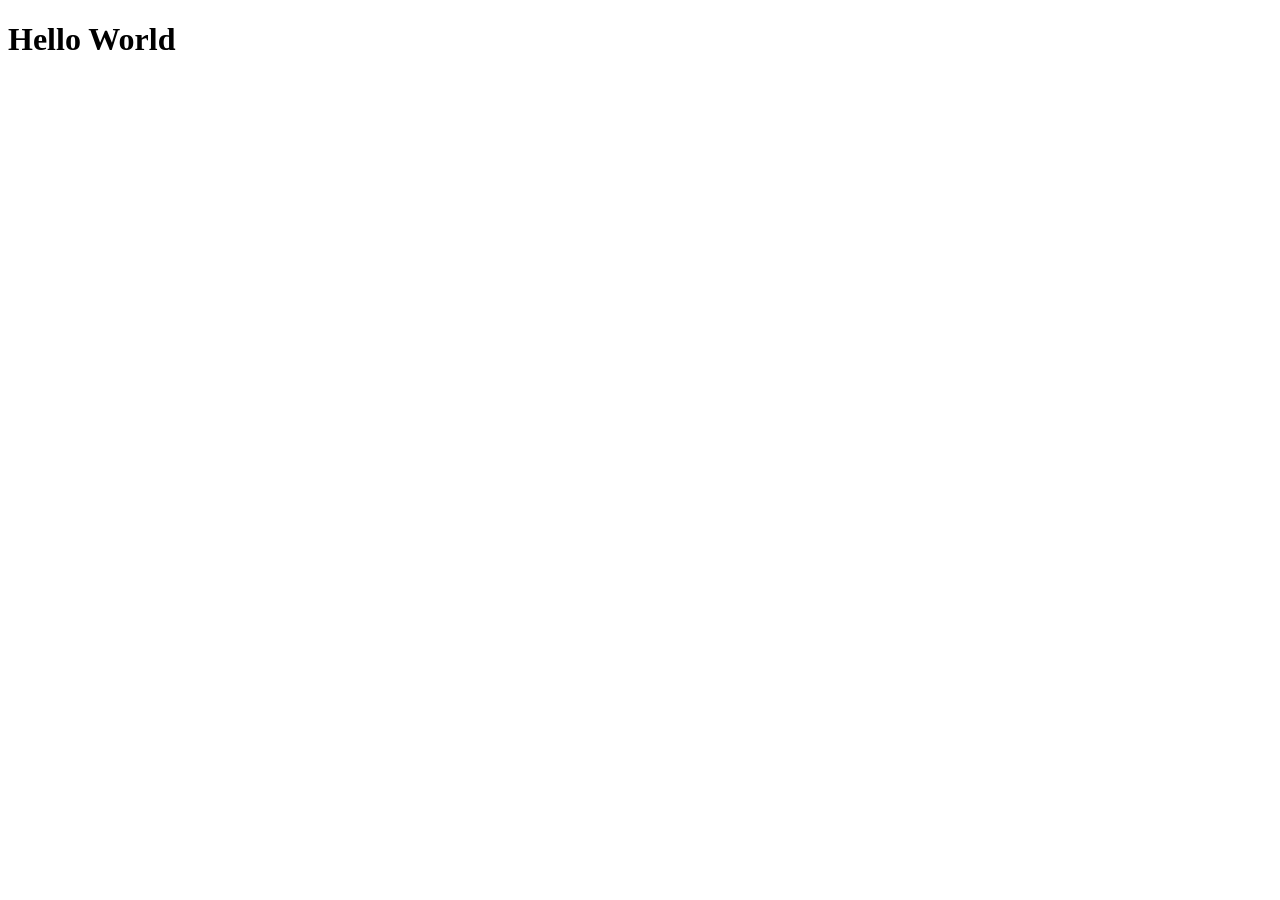
==== index.html @ 0c852f32 "test code" ====
<!DOCTYPE html>
<html lang="en">
<head>
    <meta charset="UTF-8">
    <meta name="viewport" content="width=device-width, initial-scale=1.0">
    <title>Hello World</title>
</head>
<body>
    <h1>Hello World</h1>
</body>
</html>
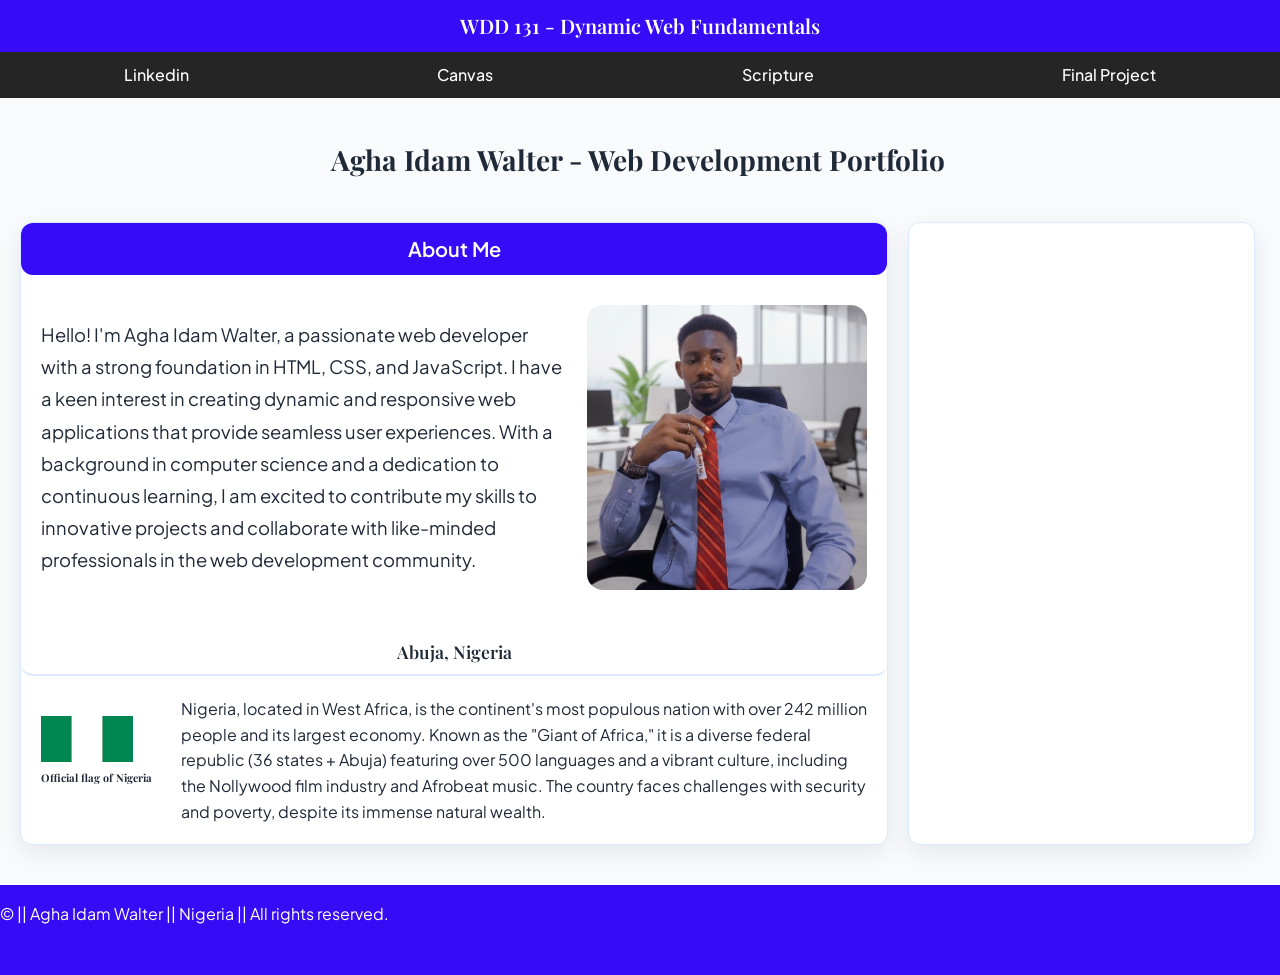
==== commit 0e5c43d0: "Home Page update Co-authored-by: Copilot <copilot@github.com>" ====
--- a/index.html
+++ b/index.html
@@ -3,9 +3,62 @@
 <head>
     <meta charset="UTF-8">
     <meta name="viewport" content="width=device-width, initial-scale=1.0">
-    <title>Hello World</title>
+    <link rel="preconnect" href="https://fonts.googleapis.com">
+    <link rel="preconnect" href="https://fonts.gstatic.com" crossorigin>
+    <link href="https://fonts.googleapis.com/css2?family=Playfair+Display:wght@400;500;600;700;800&family=Plus+Jakarta+Sans:wght@200;300;400;500;600;700;800&display=swap" rel="stylesheet">
+    <title> WDD131 - Dynamic Web Fundamentals - Agha Idam Walter </title>
+    <meta name="description" content="WDD131 - Dynamic Web Fundamentals project page for Agha Idam, showcasing web development portfolio work and class exercises.">
+    <meta name="author" content="Agha Idam Walter">
+    <link rel="stylesheet" href="styles/base.css">
 </head>
 <body>
-    <h1>Hello World</h1>
+    <header>
+        <span id="course-title">WDD 131 - Dynamic Web Fundamentals</span>
+        <nav>
+            <ul>
+                <li><a href="#">Linkedin</a></li>
+                <li><a href="#">Canvas</a></li>
+                <li><a href="#">Scripture</a></li>
+                <li><a href="#">Final Project</a></li>
+            </ul>
+        </nav>
+    </header>
+    <main>
+        <h1>
+            Agha Idam Walter - Web Development Portfolio
+        </h1>
+        <section class="card">
+            <div class="about-title"> About Me</div>
+            <div class="about-me">
+                <p class="about-me-text">
+                    Hello! I'm Agha Idam Walter, a passionate web developer with a strong foundation in HTML, CSS, and JavaScript. I have a keen interest in creating dynamic and responsive web applications that provide seamless user experiences. With a background in computer science and a dedication to continuous learning, I am excited to contribute my skills to innovative projects and collaborate with like-minded professionals in the web development community.
+                </p>
+                <img src="images/agha-idam.jpeg" alt="Agha Idam Walter" class="profile-image">
+            </div>
+            <div class="location">
+                <h3 class="location-title">Abuja, Nigeria</h3>
+                <div class="location-content">
+                    <div class="flag-section">
+                        <div class="flag-image">
+                            <img src="images/nigerian-flag.png" alt="Nigerian Flag">
+                            <h6>Official flag of Nigeria</h6>
+                        </div>
+                    </div>
+                    <p class="location-details">Nigeria, located in West Africa, is the continent's most populous nation with over 242 million people and its largest economy. Known as the "Giant of Africa," it is a diverse federal republic (36 states + Abuja) featuring over 500 languages and a vibrant culture, including the Nollywood film industry and Afrobeat music. The country faces challenges with security and poverty, despite its immense natural wealth.</p>
+                </div>
+            </div>
+        </section>
+        <section class="card">
+
+        </section>
+    </main>
+    <footer>
+        <p>
+            &copy;<span id="currentyear"></span> || Agha Idam Walter || Nigeria || All rights reserved.
+        </p>
+        <p id="lastModified">
+
+        </p>
+    </footer>
 </body>
 </html>
--- a/styles/base.css
+++ b/styles/base.css
@@ -0,0 +1,256 @@
+:root {
+    --font-sans: 'Plus Jakarta Sans', sans-serif;
+    --font-serif: 'Playfair Display', serif;
+    --color-text: #1f2937;
+    --color-bg: #f8fafc;
+    --color-surface: #ffffff;
+    --color-primary: #0d0677;
+    --color-secondary: #252525;
+    --color-accent: #360bf5;
+    --color-border: #dbeafe;
+}
+
+html {
+    font-family: var(--font-sans);
+    background-color: var(--color-bg);
+    color: var(--color-text);
+    box-sizing: border-box;
+}
+
+*, *::before, *::after {
+    box-sizing: inherit;
+}
+
+body {
+    margin: 0;
+    padding: 0;
+    line-height: 1.6;
+    display: grid;
+    grid-template-rows: auto 1fr auto;
+    background-color: var(--color-bg);
+    min-height: 100vh;
+}
+
+h1, h2, h3, h4, h5, h6 {
+    font-family: var(--font-serif);
+    margin-top: 0;
+}
+
+p, a, li, span {
+    font-family: var(--font-sans);
+}
+
+header, footer {
+    background-color: var(--color-accent);
+    color: #ffffff;
+    display: flex;
+    flex-direction: column;
+}
+
+header {
+    justify-content: center;
+    align-items: center;
+    background: var(--color-accent);
+    text-align: center;
+}
+
+#course-title {
+    display: block;
+    padding: 10px;
+    font-family: var(--font-serif);
+    font-size: 20px;
+    font-weight: 600;
+}
+
+nav {
+    background-color: var(--color-secondary);
+    width: 100%;
+}
+
+nav ul {
+    display: flex;
+    justify-content: space-around;
+    list-style: none;
+    width: 100%;
+    padding: 10px 0;
+    margin: 0;
+}
+
+nav li {
+    margin: 0 10px;
+}
+
+nav a {
+    text-decoration: none;
+    font-weight: 500;
+    color: var(--color-surface);
+}
+
+nav a:hover {
+    color: var(--color-accent);
+}
+
+main {
+    background-color: var(--color-bg);
+    display: grid;
+    grid-template-columns: 70% 28%;
+    grid-template-rows: auto 1fr;
+    gap: 20px;
+    padding: 20px;
+    margin-bottom: 20px;
+}
+
+main h1 {
+    grid-column: 1 / -1;
+    font-size: 28px;
+    font-weight: 700;
+    text-align: center;
+    margin-top: 20px;
+    margin-bottom: 20px;
+}
+
+section.card {
+    background-color: var(--color-surface);
+    border: 1px solid var(--color-border);
+    box-shadow: 0 8px 24px rgba(23, 36, 45, 0.08);
+    border-radius: 12px;
+    min-height: 200px;
+}
+
+@media (max-width: 900px) {
+    main {
+        grid-template-columns: 1fr;
+        grid-template-rows: auto auto auto;
+    }
+
+    main h1 {
+        text-align: left;
+    }
+}
+
+.about-title {
+    width: auto;
+    font-size: 20px;
+    font-weight: 600;
+    margin-bottom: 10px;
+    background-color: var(--color-accent);
+    color: #ffffff;
+    padding: 10px;
+    text-align: center;
+    border-radius: 12px;
+}
+
+.about-me {
+    display: flex;
+    align-items: center;
+    gap: 20px;
+    background-color: var(--color-surface);
+    padding: 20px;
+    border-radius: 12px;
+    max-width: 100%;
+}
+
+.about-me-text {
+    flex: 1 1 70%;
+    font-size: 1.15rem;
+    line-height: 1.75;
+    text-align: left;
+    margin: 0;
+}
+
+.profile-image {
+    flex: 0 0 30%;
+    width: 100%;
+    max-width: 280px;
+    height: auto;
+    border-radius: 16px;
+    object-fit: cover;
+}
+
+.location-title {
+    font-size: 18px;
+    font-weight: 600;
+    margin-bottom: 10px;
+    padding: 8px;
+    text-align: center;
+    border-radius: 12px;
+    border-bottom: 2px solid var(--color-border);
+}
+
+
+
+@media (max-width: 780px) {
+    .about-me {
+        flex-direction: column;
+        padding: 20px;
+        text-align: left;
+    }
+
+    .about-me-text {
+        width: 100%;
+        font-size: 1rem;
+    }
+
+    .profile-image {
+        max-width: 100%;
+        width: 100%;
+    }
+}
+
+.location {
+    margin-top: 20px;
+}
+
+.location-content {
+    display: flex;
+    align-items: flex-start;
+    gap: 20px;
+    margin: 10px;
+    padding: 10px;
+}
+
+.flag-section {
+    display: flex;
+    flex-direction: column;
+    align-items: center;
+    gap: 10px;
+}
+
+.flag-image {
+    margin-top: 20px;
+    width: 120px;
+    height: auto;
+    border-radius: 8px;
+    object-fit: cover;
+}
+
+.location-title {
+    font-size: 1.1rem;
+    font-weight: 600;
+    margin: 0;
+    text-align: center;
+}
+
+.location-details {
+    flex: 1;
+    font-size: 1rem;
+    line-height: 1.6;
+    margin: 0;
+}
+
+@media (max-width: 600px) {
+    .location-content {
+        flex-direction: column;
+        text-align: center;
+    }
+
+    .flag-image {
+        width: 100px;
+    }
+
+    .location-details {
+        text-align: left;
+        margin-top: -20px;
+    }
+
+}
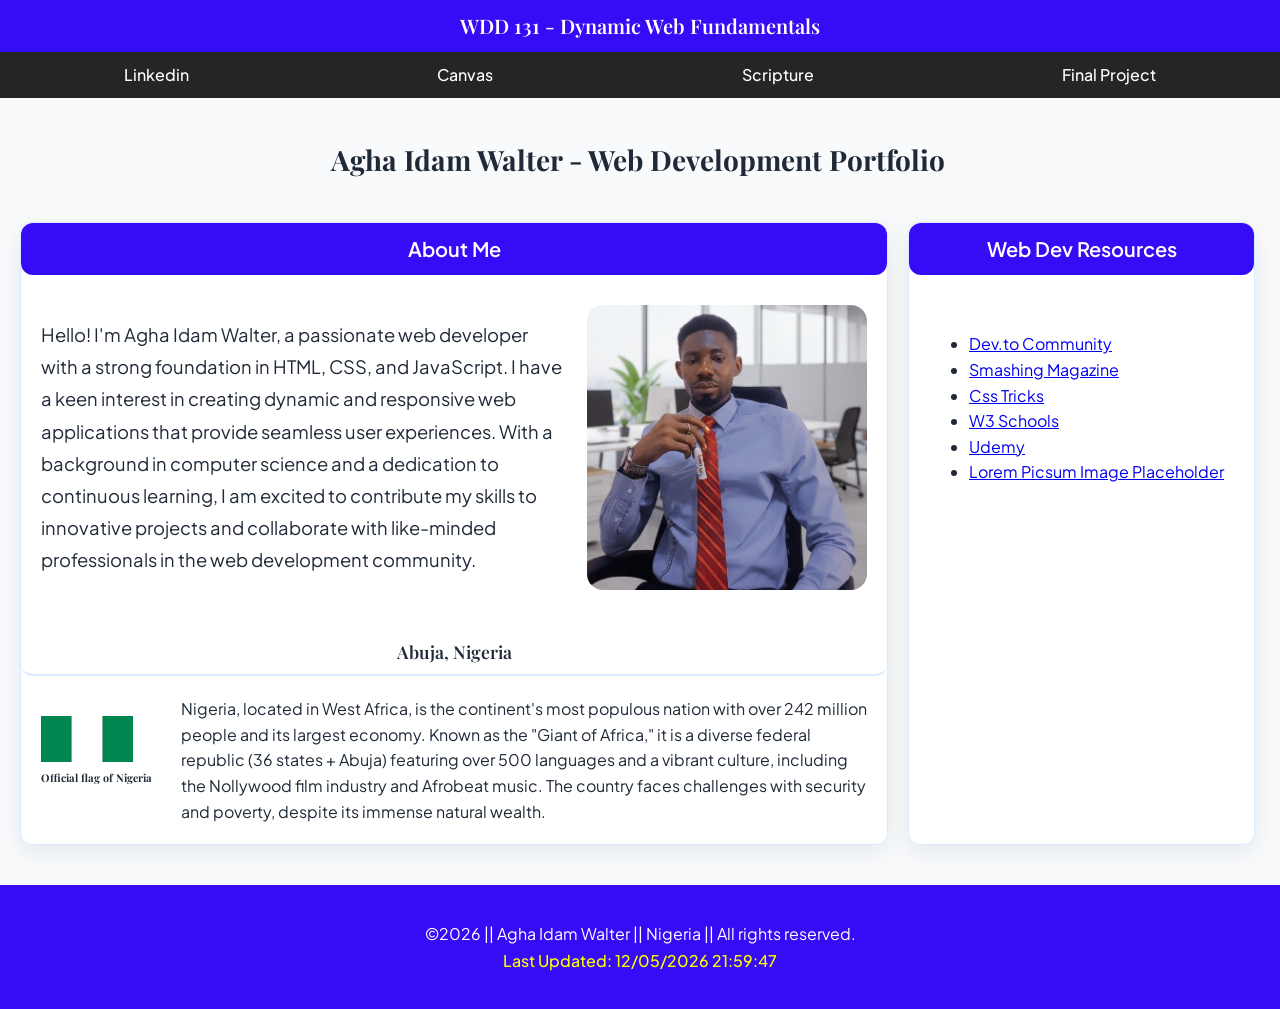
==== commit 643483ae: "last update" ====
--- a/index.html
+++ b/index.html
@@ -10,6 +10,10 @@
     <meta name="description" content="WDD131 - Dynamic Web Fundamentals project page for Agha Idam, showcasing web development portfolio work and class exercises.">
     <meta name="author" content="Agha Idam Walter">
     <link rel="stylesheet" href="styles/base.css">
+
+    <script id="el" src="scripts/getdates.js" defer>
+    </script>
+
 </head>
 <body>
     <header>
@@ -49,12 +53,34 @@
             </div>
         </section>
         <section class="card">
-
+            <div class="about-title"> Web Dev Resources</div>
+            <div class="resource-items">
+                <ul>
+                    <li>
+                        <a href="https://dev.to">Dev.to Community</a>
+                    </li>
+                    <li>
+                        <a href="https://www.smashingmagazine.com/">Smashing Magazine</a>
+                    </li>
+                    <li>
+                        <a href="https://css-tricks.com/">Css Tricks</a>
+                    </li>
+                    <li>
+                        <a href="https://www.w3schools.com/">W3 Schools</a>
+                    </li>
+                    <li>
+                        <a href="https://www.udemy.com/">Udemy</a>
+                    </li>
+                    <li>
+                        <a href="https://picsum.photos/">Lorem Picsum Image Placeholder</a>
+                    </li>
+                </ul>
+            </div>
         </section>
     </main>
     <footer>
         <p>
-            &copy;<span id="currentyear"></span> || Agha Idam Walter || Nigeria || All rights reserved.
+            &copy;<span id="currentYear"></span> || Agha Idam Walter || Nigeria || All rights reserved.
         </p>
         <p id="lastModified">
 
--- a/styles/base.css
+++ b/styles/base.css
@@ -253,4 +253,30 @@
         margin-top: -20px;
     }
 
-}
+    .resource-items {
+    margin-top: 0px;
+    }
+
+}
+
+.resource-items {
+    display: flex;
+    flex-direction: column;
+    gap: 15px;
+    padding: 20px;
+    margin-top: 20px;
+
+}
+
+footer {
+    justify-content: center;
+    align-items: center;
+    text-align: center;
+    padding: 20px;
+}
+
+#lastModified {
+    margin-top: -15px;
+    color: yellow;
+    font-weight: 500;
+}
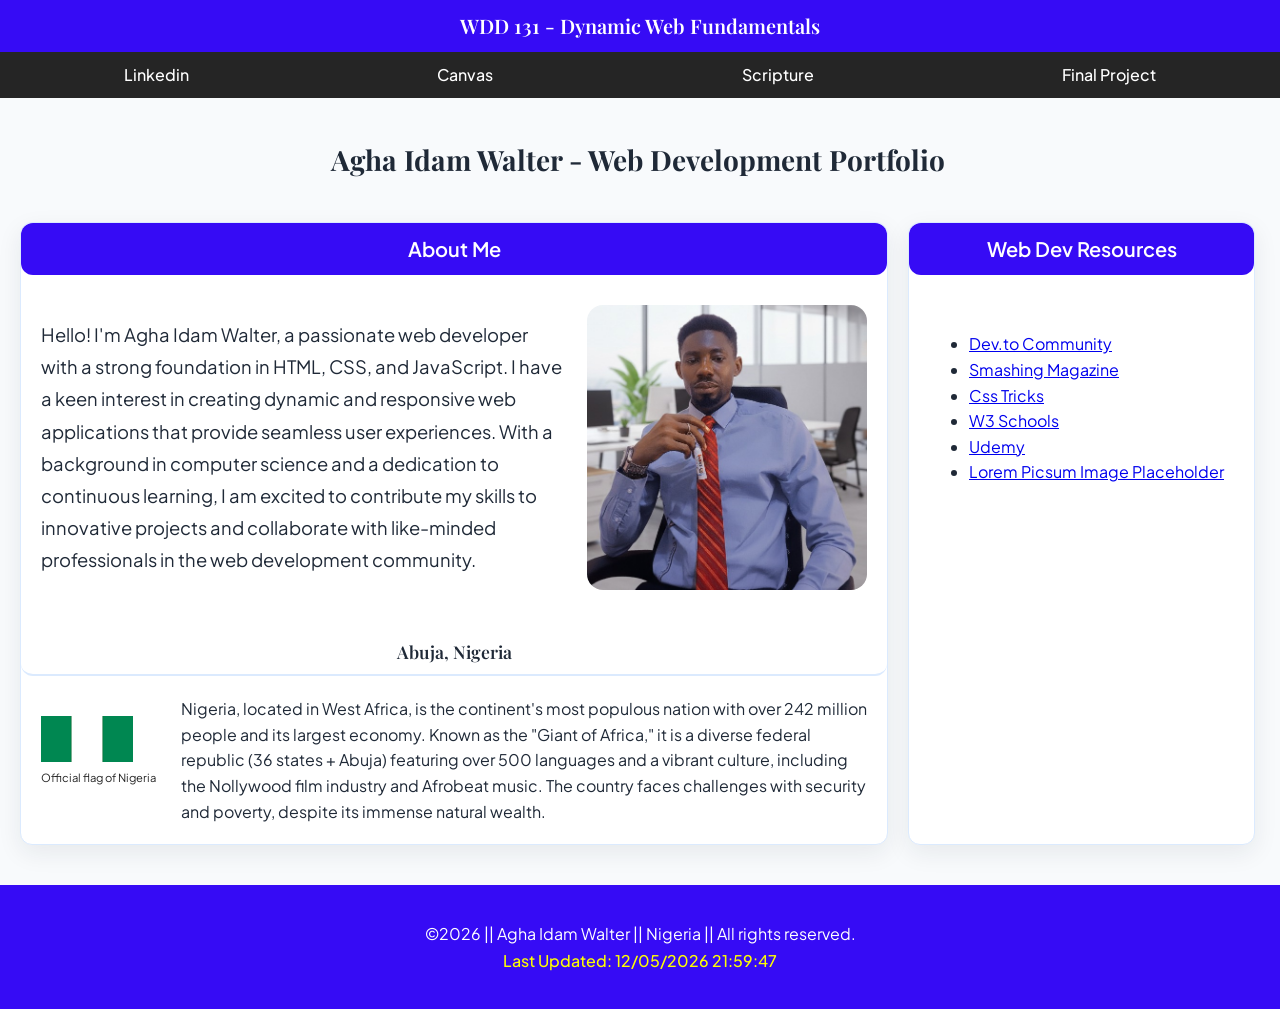
==== commit c30443eb: "last update fix" ====
--- a/index.html
+++ b/index.html
@@ -40,12 +40,12 @@
                 <img src="images/agha-idam.jpeg" alt="Agha Idam Walter" class="profile-image">
             </div>
             <div class="location">
-                <h3 class="location-title">Abuja, Nigeria</h3>
+                <h2 class="location-title">Abuja, Nigeria</h2>
                 <div class="location-content">
                     <div class="flag-section">
                         <div class="flag-image">
                             <img src="images/nigerian-flag.png" alt="Nigerian Flag">
-                            <h6>Official flag of Nigeria</h6>
+                            <p>Official flag of Nigeria</p>
                         </div>
                     </div>
                     <p class="location-details">Nigeria, located in West Africa, is the continent's most populous nation with over 242 million people and its largest economy. Known as the "Giant of Africa," it is a diverse federal republic (36 states + Abuja) featuring over 500 languages and a vibrant culture, including the Nollywood film industry and Afrobeat music. The country faces challenges with security and poverty, despite its immense natural wealth.</p>
--- a/styles/base.css
+++ b/styles/base.css
@@ -224,6 +224,13 @@
     object-fit: cover;
 }
 
+.flag-image p {
+    font-size: 0.7rem;
+    color: var(--color-secondary);
+    margin: 0;
+    font: bold;
+}
+
 .location-title {
     font-size: 1.1rem;
     font-weight: 600;
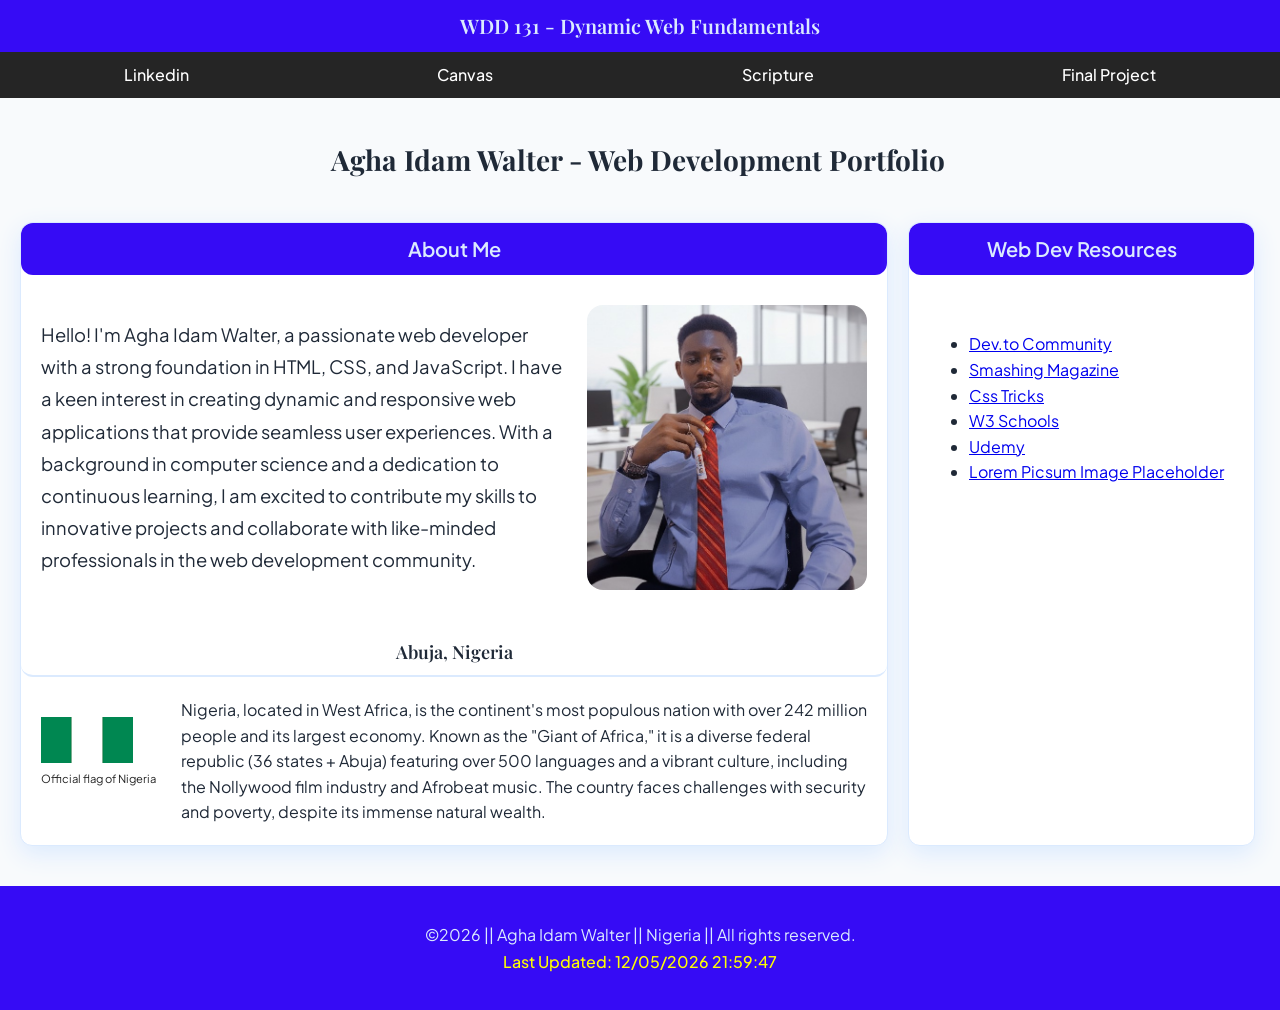
==== commit 439eeca8: "Update links in navigation menu" ====
--- a/index.html
+++ b/index.html
@@ -20,9 +20,9 @@
         <span id="course-title">WDD 131 - Dynamic Web Fundamentals</span>
         <nav>
             <ul>
-                <li><a href="#">Linkedin</a></li>
-                <li><a href="#">Canvas</a></li>
-                <li><a href="#">Scripture</a></li>
+                <li><a href="https://linkedin.com/in/estate231">Linkedin</a></li>
+                <li><a href="https://byupw.instructure.com/">Canvas</a></li>
+                <li><a href="https://www.churchofjesuschrist.org/study/scriptures/bofm/1-ne/3?lang=eng&id=p7#p7">Scripture</a></li>
                 <li><a href="#">Final Project</a></li>
             </ul>
         </nav>
--- a/styles/base.css
+++ b/styles/base.css
@@ -8,6 +8,7 @@
     --color-secondary: #252525;
     --color-accent: #360bf5;
     --color-border: #dbeafe;
+    --color-footer: yellow;
 }
 
 html {
@@ -42,7 +43,7 @@
 
 header, footer {
     background-color: var(--color-accent);
-    color: #ffffff;
+    color: var(--color-border);
     display: flex;
     flex-direction: column;
 }
@@ -112,7 +113,7 @@
 section.card {
     background-color: var(--color-surface);
     border: 1px solid var(--color-border);
-    box-shadow: 0 8px 24px rgba(23, 36, 45, 0.08);
+    box-shadow: 0 8px 24px var(--color-border);
     border-radius: 12px;
     min-height: 200px;
 }
@@ -134,7 +135,7 @@
     font-weight: 600;
     margin-bottom: 10px;
     background-color: var(--color-accent);
-    color: #ffffff;
+    color: var(--color-border);
     padding: 10px;
     text-align: center;
     border-radius: 12px;
@@ -231,13 +232,6 @@
     font: bold;
 }
 
-.location-title {
-    font-size: 1.1rem;
-    font-weight: 600;
-    margin: 0;
-    text-align: center;
-}
-
 .location-details {
     flex: 1;
     font-size: 1rem;
@@ -284,6 +278,6 @@
 
 #lastModified {
     margin-top: -15px;
-    color: yellow;
+    color: var(--color-footer);
     font-weight: 500;
 }
